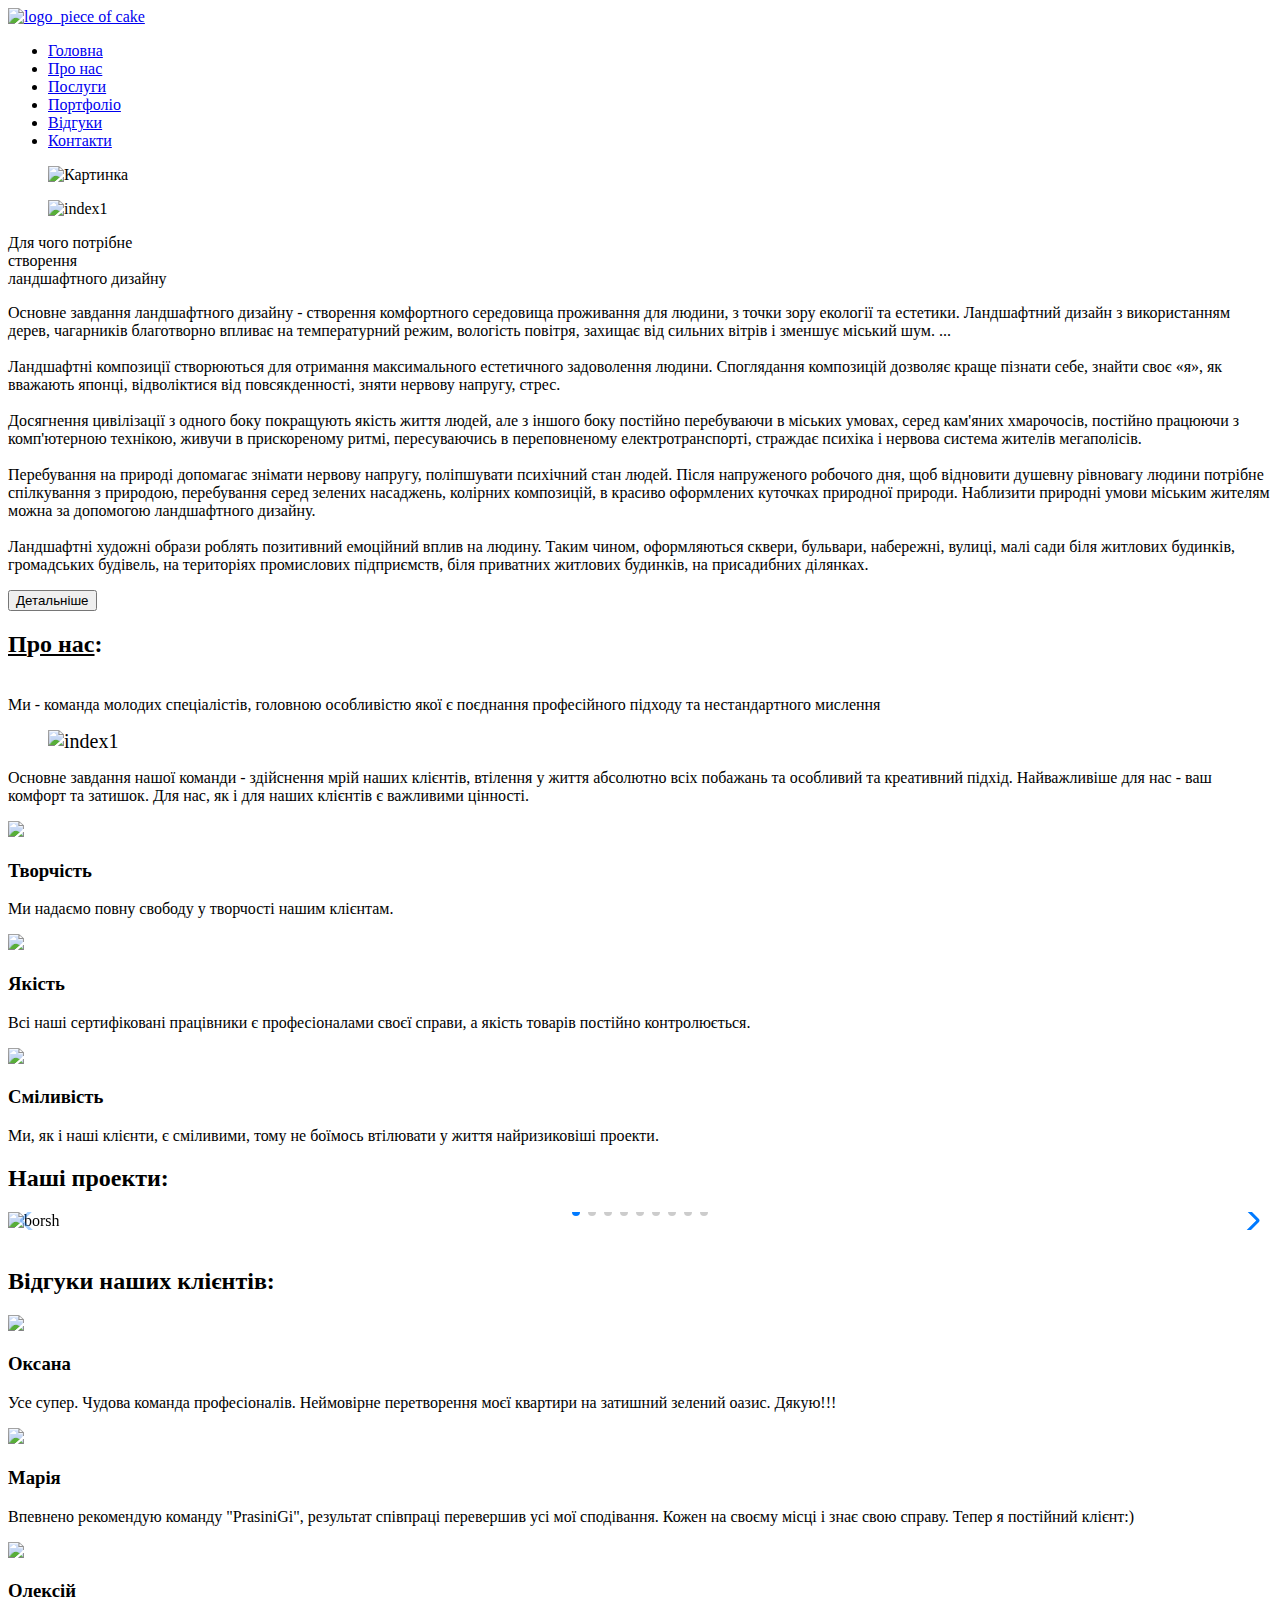
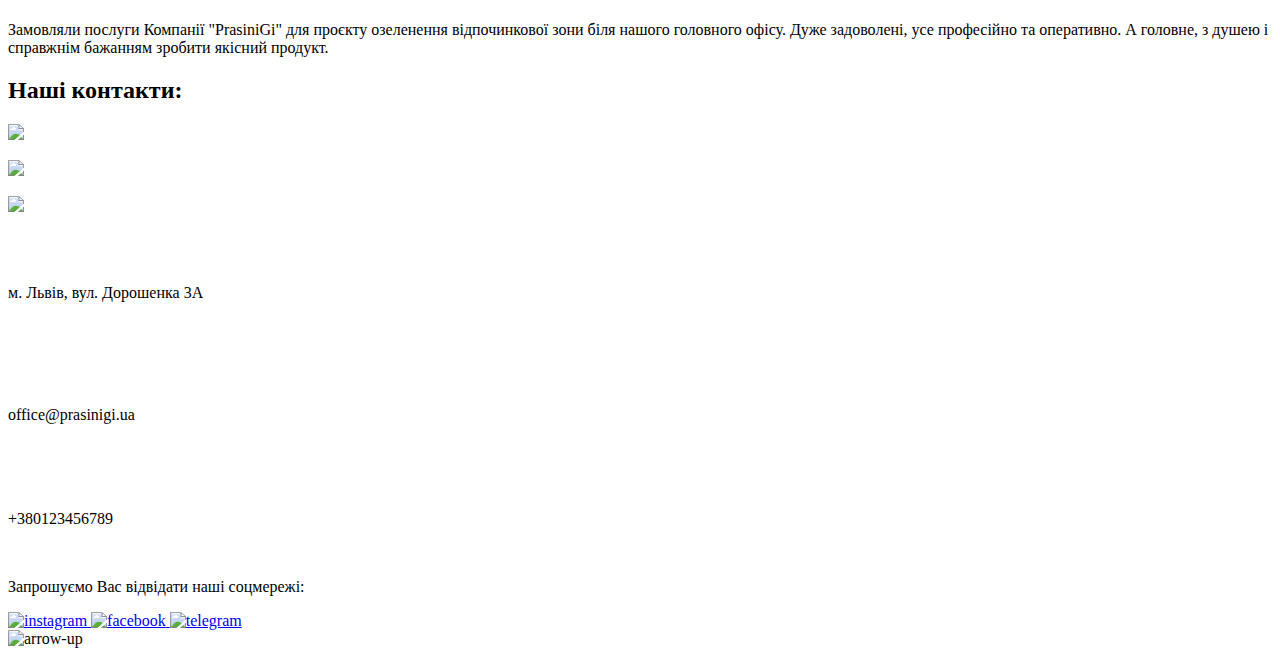
==== index.html @ 69ebd454 "releasw v1" ====
<!DOCTYPE html>
<html lang="en">
<head>
    <meta charset="UTF-8">
    <meta http-equiv="X-UA-Compatible" content="IE=edge">
    <meta name="viewport" content="width=device-width, initial-scale=1.0">
    <title>Prasini gi</title>
    <link rel="preconnect" href="https://fonts.gstatic.com">
    <link href="https://fonts.googleapis.com/css2?family=Oswald:wght@300;400&display=swap" rel="stylesheet">
    <link rel="stylesheet" href="style.css">
    <link rel="stylesheet" href="https://unpkg.com/swiper@8/swiper-bundle.min.css"/>
    <link rel="icon" href="img/favikon.png" type="image/png">
    <script src="http://ajax.googleapis.com/ajax/libs/jquery/1.7.1/jquery.min.js"></script>

</head>
<body>
    
    <header class="header"> 
        <div class="container">
            <div class="header__top header__item">
                <a class="logo" href="index.html">
                    <img class="logo__img" src="img/logo.png" alt="logo_piece of cake">
                </a>
                <div class="header__top-right">
                    <nav class="menu">
                        <div class="ham" >  
                            <span class="bar1"></span>  
                            <span class="bar2"></span>  
                            <span class="bar3"></span>  
                        </div>  
                        <div class="mobile__menu">
                            <ul class="menu__list nav">
                                <li class="menu__list-item">
                                    <a class="menu__list-link" href="index.html">Головна</a>
                                </li>
                                <li class="menu__list-item">
                                    <a class="menu__list-link" href="#about">Про нас</a>
                                </li>
                                <li class="menu__list-item">
                                    <a class="menu__list-link" href="service.html">Послуги</a>
                                </li>
                                <li class="menu__list-item">
                                    <a class="menu__list-link" href="#portfolio">Портфоліо</a>
                                </li>
                                <li class="menu__list-item">
                                    <a class="menu__list-link" href="#reviews">Відгуки</a>
                                </li>
                                <li class="menu__list-item">
                                    <a class="menu__list-link" href="#contact">Контакти</a>
                                </li>
                            </ul>
                            
                        </div>
                    </nav>
                </div>
            </div>
            
        </div>
    </header>

    

    
    <div class="hover08 column ">
        
        <figure><img src="img/landshaftniy-dizain.jpg" alt="Картинка" style="width:100%;"></figure>
                  
    </div>

    

    
	

    <main class="main">
        <div class="container">
            <div class="right__block">
                <section class="main__content">
                    <div class="row article__form ">
                        <div class="hover02 column">
                            <figure><img class="article__img mobile__none" src="img/banner2.jpg" alt="index1"></figure>
                        </div>

                        <div class="article__text">
                            <p>Для чого потрібне <br>створення <br>ландшафтного дизайну</p>
                        </div>
                    </div>
                        <div class="article__body">
                           
                            <p class="article__paragraph">Основне завдання ландшафтного дизайну - створення комфортного середовища проживання для людини, з точки зору екології 
                                та естетики. Ландшафтний дизайн з використанням дерев, чагарників благотворно впливає на температурний режим, вологість повітря, захищає від 
                                сильних вітрів і зменшує міський шум.
                                <span id="dots">...</span><span id="more">
                                    
                                        <br><br>Ландшафтні композиції створюються для отримання максимального естетичного задоволення людини. Споглядання композицій дозволяє 
                                        краще пізнати себе, знайти своє «я», як вважають японці, відволіктися від повсякденності, зняти нервову напругу, стрес.
                                    
                                    
                                        <br><br>Досягнення цивілізації з одного боку покращують якість життя людей, але з іншого боку постійно перебуваючи в міських умовах, 
                                        серед кам'яних хмарочосів, постійно працюючи з комп'ютерною технікою, живучи в прискореному ритмі, пересуваючись в переповненому 
                                        електротранспорті, страждає психіка і нервова система жителів мегаполісів.

                                        <br><br>Перебування на природі допомагає знімати нервову напругу, поліпшувати психічний стан людей. Після напруженого робочого дня, 
                                        щоб відновити душевну рівновагу людини потрібне спілкування з природою, перебування серед зелених насаджень, колірних композицій,
                                         в красиво оформлених куточках природної природи. Наблизити природні умови міським жителям можна за допомогою ландшафтного дизайну.

                                         <br><br>Ландшафтні художні образи роблять позитивний емоційний вплив на людину. Таким чином, оформляються сквери, бульвари, набережні, 
                                        вулиці, малі сади біля житлових будинків, громадських будівель, на територіях промислових підприємств, біля приватних житлових будинків, на присадибних ділянках.
                                    

                                </span></p>
                                
                            <button onclick="myFunction()" id="btn__more">Детальніше</button></div>
                            <a name="about"></a>

                    

                            


                            <div class="row article__form ">
                                
                                
                                <div class="article__text" >
                                    
                                   <div class = "about_us">
                                    <p> <h2><u>П</u>р<u>о нас</u>:</h2> <br>Ми - команда молодих спеціалістів, головною особливістю якої є поєднання професійного підходу та нестандартного мислення</p>
                                   </div>
                                        
                                   
                                </div>

                                <div class="hover02 column">
                                    <figure><img class="article__img mobile__none" src="img/banner1.png" alt="index1" style = "text-align: left;  font-size: 20px;"></figure>
                                    
                                </div>
                            </div>


                        <div class="article__body">
                               
                                <p class="article__paragraph">Основне завдання нашої команди - здійснення мрій наших клієнтів, втілення у життя абсолютно всіх побажань та особливий та креативний підхід.
                                    Найважливіше для нас - ваш комфорт та затишок. Для нас, як і для наших клієнтів є важливими цінності.
                                    
                                </p>
                        
                        </div>

                        
                        <div class="container1">
                            <div class="card">
                            <div class="face face1">
                                <div class="content">
                                    <img src="img/icon1.png">
                                    <h3>Творчість</h3>
                                </div>
                            </div>
                        <div class="face face2">
                                <div class="content">
                                    <p>Ми надаємо повну свободу у творчості нашим клієнтам.</p>
                                           
                                </div>
                            </div>
                        </div>

                            
                        <div class="card">
                            <div class="face face1">
                                <div class="content">
                                    <img src="img/icon2.png">
                                    <h3>Якість</h3>
                                </div>
                            </div>
                                <div class="face face2">
                                    <div class="content">
                                        <p>Всі наші сертифіковані працівники є професіоналами своєї справи, а якість товарів постійно контролюється.</p>
                                            
                                    </div>
                                </div>
                        </div>

                        <div class="card">
                            <div class="face face1">
                                <div class="content">
                                    <img src="img/icon3.png">
                                    <h3>Сміливість</h3>
                                </div>
                            </div>
                                <div class="face face2">
                                    <div class="content">
                                        <p>Ми, як і наші клієнти, є сміливими, тому не боїмось втілювати у життя найризиковіші проекти.</p>
                                            
                                    </div>
                                </div>
                        </div>

                           
                        
                    </div>


                        


                    <a name="portfolio"></a>
                    <h2>Наші проекти:</h2>
                            
                    
                        <div class="swiper mySwiper">
                            <div class="swiper-wrapper">
                                <div class="swiper-slide">
                                    <img class="swiper-image" src="img/slider1.jpg" alt="borsh">
                                </div>
                                <div class="swiper-slide">
                                    <img class="swiper-image" src="img/slider2.jpg" alt="borsh">
                                </div>
                                <div class="swiper-slide">
                                    <img class="swiper-image" src="img/slider1.jpg" alt="borsh">
                                </div>
                                <div class="swiper-slide">
                                    <img class="swiper-image" src="img/slider2.jpg" alt="borsh">
                                </div>
                                <div class="swiper-slide">
                                    <img class="swiper-image" src="img/slider1.jpg" alt="borsh">
                                </div>
                                <div class="swiper-slide">
                                    <img class="swiper-image" src="img/slider2.jpg" alt="borsh">
                                </div>
                                <div class="swiper-slide">
                                    <img class="swiper-image" src="img/slider1.jpg" alt="borsh">
                                </div>
                                <div class="swiper-slide">
                                    <img class="swiper-image" src="img/slider2.jpg" alt="borsh">
                                </div>
                                <div class="swiper-slide">
                                    <img class="swiper-image" src="img/slider1.jpg" alt="borsh">
                                </div>
                            </div>
                            <div class="swiper-button-next"></div>
                            <div class="swiper-button-prev"></div>
                            <div class="swiper-pagination"></div>
                          </div>
                      
                          <!-- Swiper JS -->
                          <script src="https://unpkg.com/swiper/swiper-bundle.min.js"></script>
                      
                          <!-- Initialize Swiper -->
                          <script>
                            var swiper = new Swiper(".mySwiper", {
                              slidesPerView: 1,
                              spaceBetween: 30,
                              keyboard: {
                                enabled: true,
                              },
                              pagination: {
                                el: ".swiper-pagination",
                                clickable: true,
                              },
                              navigation: {
                                nextEl: ".swiper-button-next",
                                prevEl: ".swiper-button-prev",
                              },
                            });
                          </script>


                        

                        



                        <br>
                        <a name="reviews"></a>
                        <h2>Відгуки наших клієнтів:</h2>

                        <div class="container1">
                            <div class="card">
                            <div class="face face1">
                                <div class="content">
                                    <img class = "round" src="img/client1.png">
                                    <h3>Оксана</h3>
                                </div>
                            </div>
                        <div class="face face2">
                                <div class="content">
                                    <p>Усе супер. Чудова команда професіоналів. Неймовірне перетворення моєї квартири на затишний зелений оазис. Дякую!!!</p>
                                           
                                </div>
                            </div>
                        </div>

                            
                        <div class="card">
                            <div class="face face1">
                                <div class="content">
                                    <img class = "round" src="img/client2.png">
                                    <h3>Марія</h3>
                                </div>
                            </div>
                                <div class="face face2">
                                    <div class="content">
                                        <p>Впевнено рекомендую команду "PrasiniGi", результат співпраці перевершив усі мої сподівання. Кожен на своєму місці і знає свою справу. Тепер я постійний клієнт:)</p>
                                            
                                    </div>
                                </div>
                        </div>

                           
                        <div class="card">
                            <div class="face face1">
                                <div class="content">
                                    <img class = "round" src="img/client3.png">
                                    <h3>Олексій</h3>
                                </div>
                            </div>
                            <div class="face face2">
                                <div class="content">
                                    <p>Замовляли послуги Компанії "PrasiniGi" для проєкту озеленення відпочинкової зони біля нашого головного офісу. Дуже задоволені, усе професійно та оперативно. А головне, з душею і справжнім бажанням зробити якісний продукт.</p>
                                            
                                </div>
                            </div>
                        </div>
                    </div>         
                    
                    


                    <a name="contact"></a>
                    <h2>Наші контакти:</h2>

                    <div class="textcols">
                        <div class="left__column">
                            <p class = "icon-contact"><img src="img/icon-contact1.png"></p>
                            <p class = "icon-contact"><img src="img/icon-contact2.png"></p>
                            <p class = "icon-contact"><img src="img/icon-contact3.png"></p>
                        </div>
                        <div class="right__column">
                            <br><br>
                        <p>м. Львів, вул. Дорошенка 3А</p>
                        <br><br><br><br>
                        <p>office@prasinigi.ua</p>
                        <br><br><br>
                        <p>+380123456789</p>
                        <br>
                        </div>
                        
                    </div>



                    



                    
                    


                    </div>
                    </section>
                </div>
            </div>
        </div>
    </main>

 

    <footer class="footer">
        <div class="footer__head">
            <p>Запрошуємо Вас відвідати наші соцмережі:</p>
        </div>
        <div class="footer__row-icons">
            <a class="footer__icon" href="https://www.instagram.com/">
                <img class="social-icon" src="img/instagram.png" alt="instagram">
            </a>
            <a class="footer__icon" href="https://www.facebook.com/">
                <img class="social-icon" src="img/facebook.png" alt="facebook">
            </a>
            <a class="footer__icon" href="https://web.telegram.org/">
                <img class="social-icon" src="img/telegram.png" alt="telegram">
            </a>
        </div>
        
    </footer>

    
    <script src="https://unpkg.com/swiper@8/swiper-bundle.min.js"></script>
    <script src="script.js"></script>
    
    <div id = "toTop">
        <img class="up__icon" src="img/arrow-up.png" alt="arrow-up">
    </div>

</body>
</html>
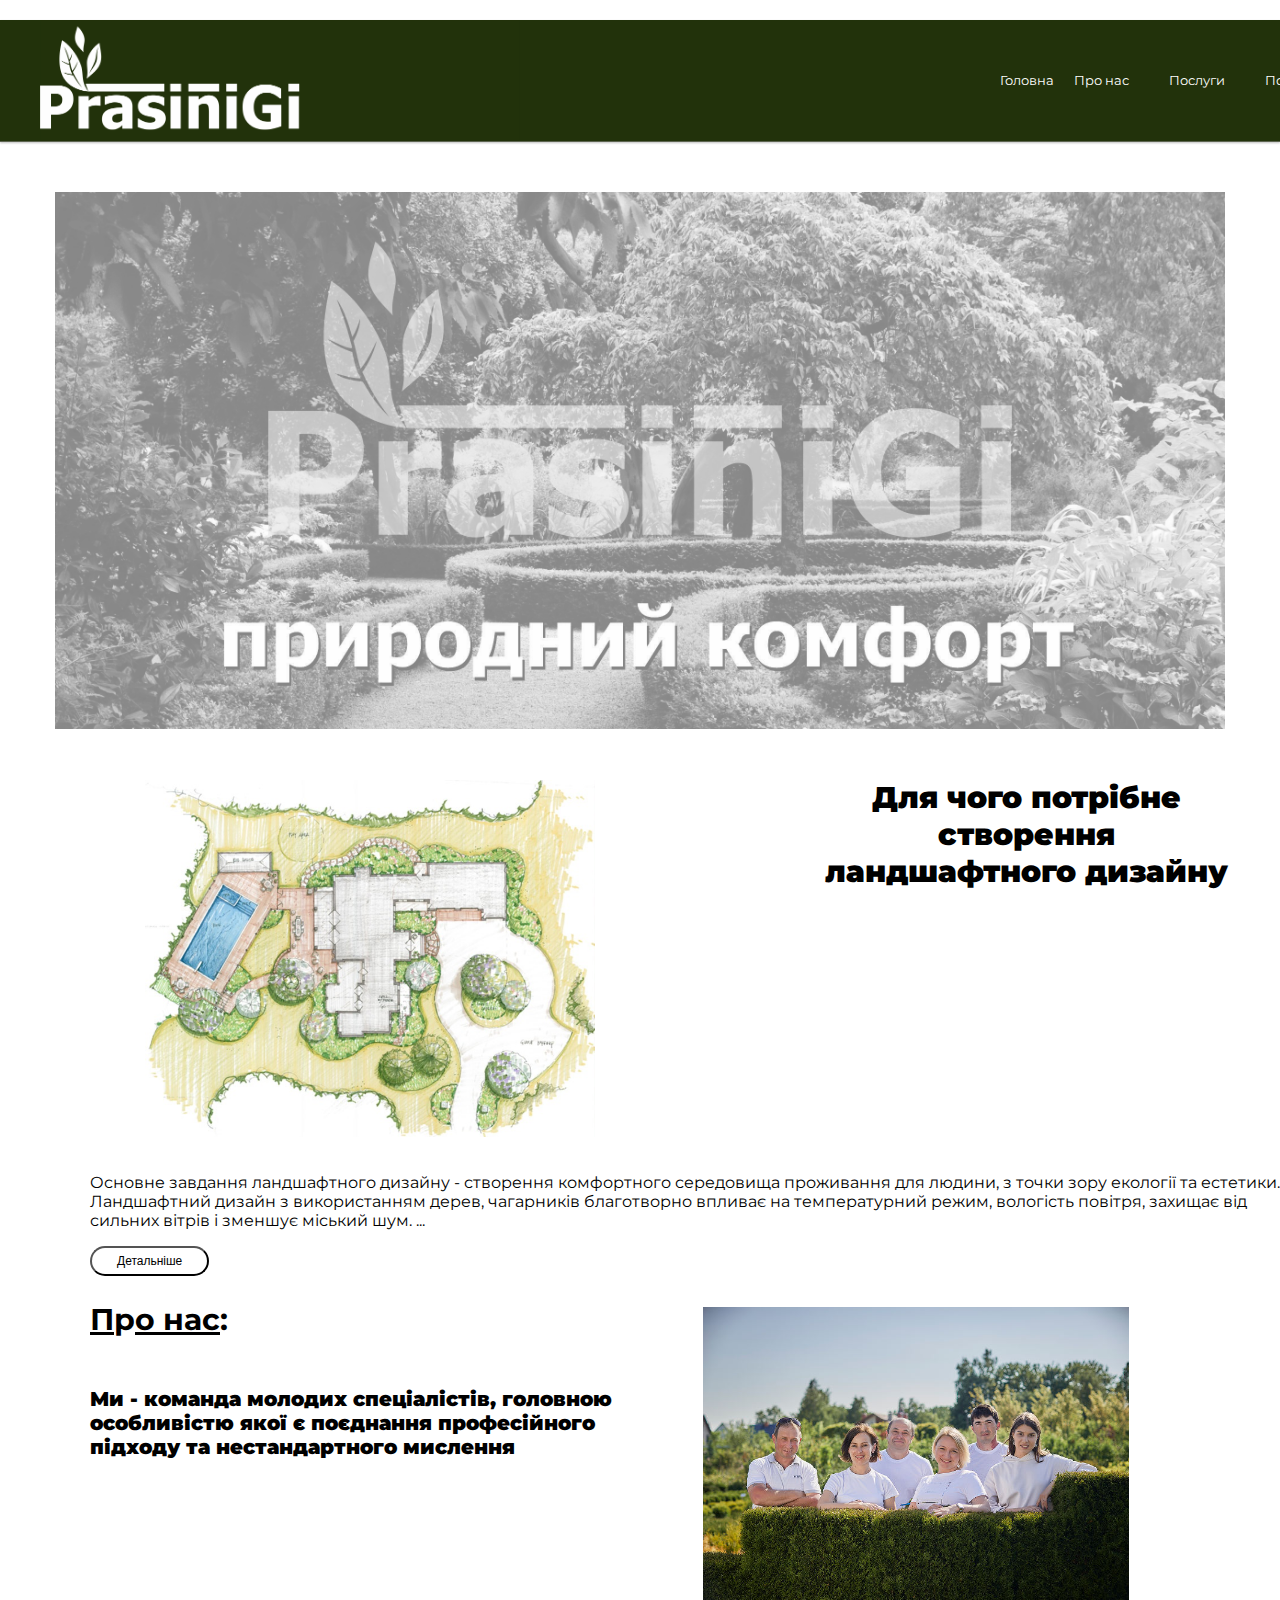
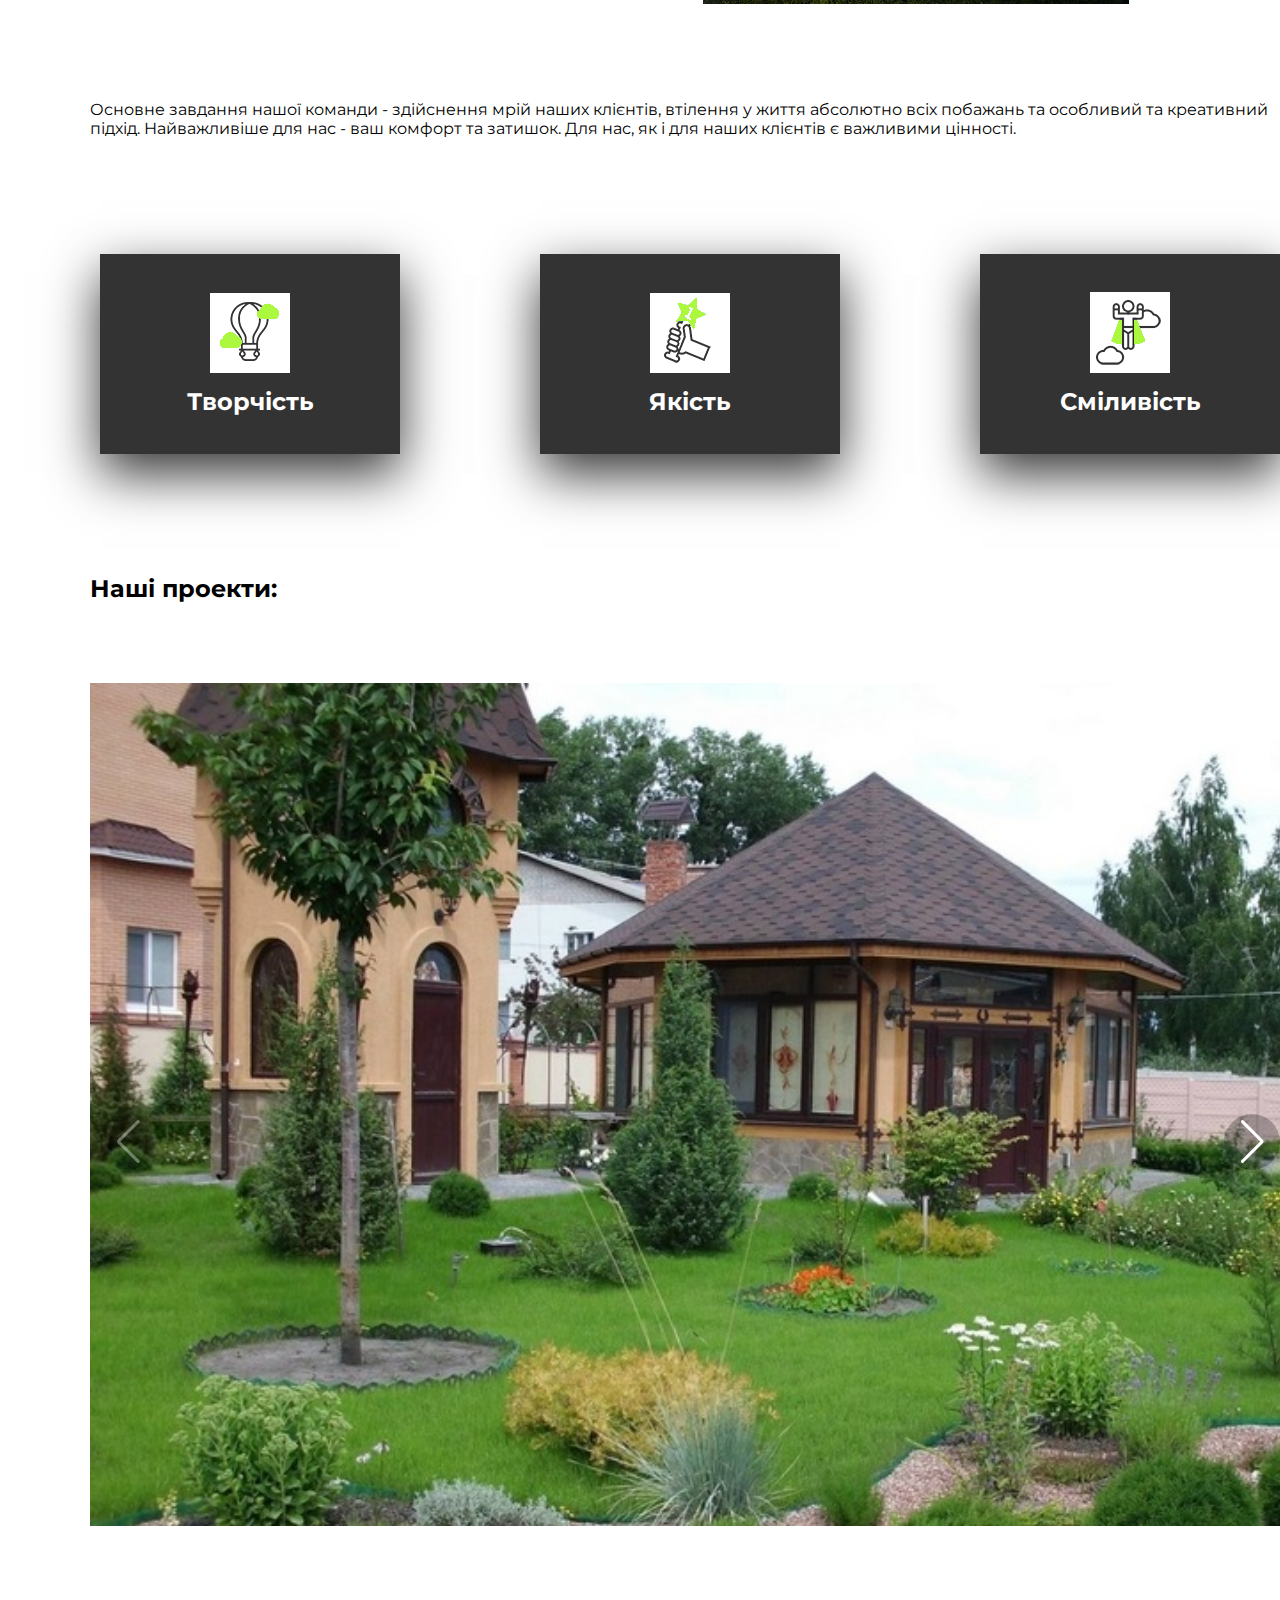
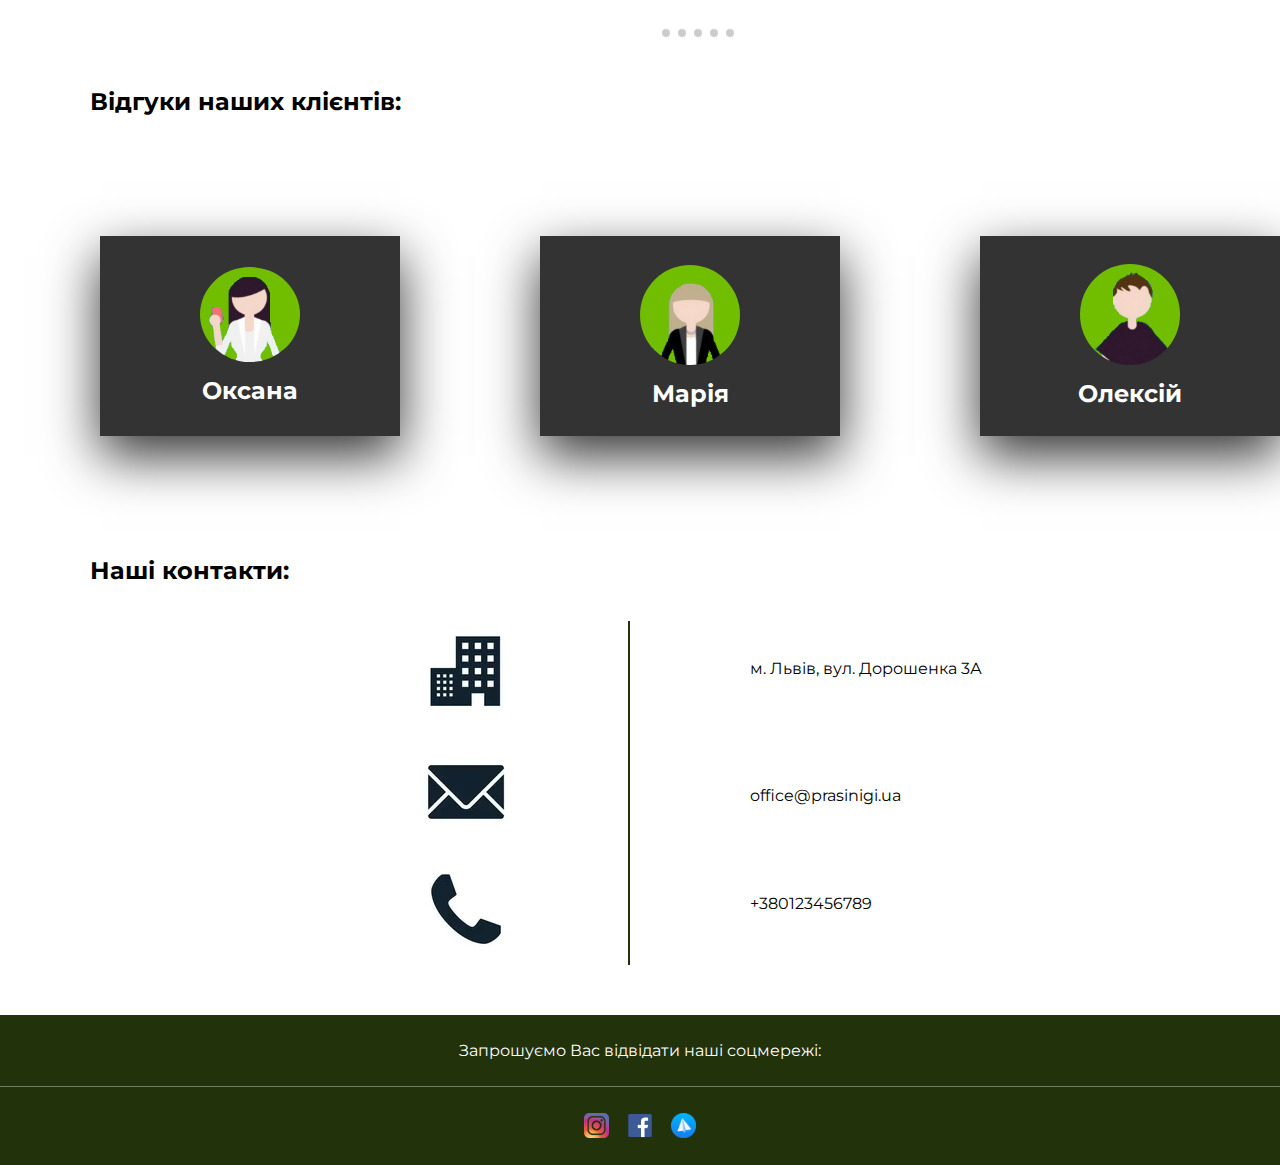
==== commit aea9f137: "your message" ====
--- a/index.html
+++ b/index.html
@@ -10,6 +10,7 @@
     <link rel="stylesheet" href="style.css">
     <link rel="stylesheet" href="https://unpkg.com/swiper@8/swiper-bundle.min.css"/>
     <link rel="icon" href="img/favikon.png" type="image/png">
+    <link rel="stylesheet" href="https://unpkg.com/swiper/swiper-bundle.min.css"/>
     <script src="http://ajax.googleapis.com/ajax/libs/jquery/1.7.1/jquery.min.js"></script>
 
 </head>
@@ -205,69 +206,38 @@
                     <a name="portfolio"></a>
                     <h2>Наші проекти:</h2>
                             
-                    
-                        <div class="swiper mySwiper">
-                            <div class="swiper-wrapper">
-                                <div class="swiper-slide">
-                                    <img class="swiper-image" src="img/slider1.jpg" alt="borsh">
-                                </div>
-                                <div class="swiper-slide">
-                                    <img class="swiper-image" src="img/slider2.jpg" alt="borsh">
-                                </div>
-                                <div class="swiper-slide">
-                                    <img class="swiper-image" src="img/slider1.jpg" alt="borsh">
-                                </div>
-                                <div class="swiper-slide">
-                                    <img class="swiper-image" src="img/slider2.jpg" alt="borsh">
-                                </div>
-                                <div class="swiper-slide">
-                                    <img class="swiper-image" src="img/slider1.jpg" alt="borsh">
-                                </div>
-                                <div class="swiper-slide">
-                                    <img class="swiper-image" src="img/slider2.jpg" alt="borsh">
-                                </div>
-                                <div class="swiper-slide">
-                                    <img class="swiper-image" src="img/slider1.jpg" alt="borsh">
-                                </div>
-                                <div class="swiper-slide">
-                                    <img class="swiper-image" src="img/slider2.jpg" alt="borsh">
-                                </div>
-                                <div class="swiper-slide">
-                                    <img class="swiper-image" src="img/slider1.jpg" alt="borsh">
-                                </div>
-                            </div>
-                            <div class="swiper-button-next"></div>
-                            <div class="swiper-button-prev"></div>
-                            <div class="swiper-pagination"></div>
-                          </div>
+                    <div class="swiper mySwiper">
+                        <div class="swiper-wrapper">
+                            <div class="swiper-slide">
+                                <img class="swiper-image" src="img/slider1.jpg" alt="borsh">
+                            </div>
+                            <div class="swiper-slide">
+                                <img class="swiper-image" src="img/slider2.jpg" alt="borsh">
+                            </div>
+                            <div class="swiper-slide">
+                                <img class="swiper-image" src="img/slider3.jpg" alt="borsh">
+                            </div>
+                            <div class="swiper-slide">
+                                <img class="swiper-image" src="img/slider4.jpg" alt="borsh">
+                            </div>
+                            <div class="swiper-slide">
+                                <img class="swiper-image" src="img/slider5.jpg" alt="borsh">
+                            </div>
+                            <div class="swiper-slide">
+                                <img class="swiper-image" src="img/slider6.jpg" alt="borsh">
+                            </div>
+
+                        </div>
+                        <div class="swiper-button-next"></div>
+                        <div class="swiper-button-prev"></div>
+                        <div class="swiper-pagination"></div>
+                      </div>
+                  
                       
-                          <!-- Swiper JS -->
-                          <script src="https://unpkg.com/swiper/swiper-bundle.min.js"></script>
-                      
-                          <!-- Initialize Swiper -->
-                          <script>
-                            var swiper = new Swiper(".mySwiper", {
-                              slidesPerView: 1,
-                              spaceBetween: 30,
-                              keyboard: {
-                                enabled: true,
-                              },
-                              pagination: {
-                                el: ".swiper-pagination",
-                                clickable: true,
-                              },
-                              navigation: {
-                                nextEl: ".swiper-button-next",
-                                prevEl: ".swiper-button-prev",
-                              },
-                            });
-                          </script>
-
-
-                        
-
-                        
-
+                      <script src="https://unpkg.com/swiper/swiper-bundle.min.js"></script>
+
+
+                        
 
 
                         <br>
--- a/style.css
+++ b/style.css
@@ -0,0 +1,985 @@
+@import url('https://fonts.googleapis.com/css2?family=Montserrat:wght@300;500;800&display=swap');
+
+*,
+*::after,
+*::before{
+    box-sizing: border-box;
+}
+
+body{
+    
+    font-family: 'Montserrat', sans-serif;
+    margin: 0;
+}
+
+
+
+.nav .menu__list-link, .nav {
+    text-decoration: none;
+    color:#fff;
+    font-size: 13px;
+}
+
+.category-nav-link{
+    text-decoration: none;
+    color:rgb(0, 0, 0);
+    font-size: 13px;
+}
+
+.nav .menu__list-link:hover, .category-nav-link:hover{
+    text-decoration: underline;
+}
+
+.nav{
+    list-style-type: none;
+    padding: 0;
+}
+
+.row{
+    display: flex;
+    justify-content: space-between;
+}
+
+.title{
+    text-align: center;
+    font-size: 32px;
+    margin-top: 0;
+}
+
+/*Header*/
+
+.header{
+    border-bottom: 1px solid rgba(151, 151, 151, 0.5);
+    box-shadow: 0px 1px 2px rgb(0 0 0 / 25%);
+    margin-bottom: 50px;
+    background-color: rgb(34, 50, 11);
+    color: #fff;
+}
+
+
+.logo__img{
+    
+    float: left;
+    width: 50%;
+            
+}
+
+.header__top{
+    justify-content: left;
+    align-items:center;
+    white-space: nowrap;
+}
+
+.header__top-right{
+    justify-content: right;
+    width: 20%;
+}
+
+.header__item{
+    display: flex;
+    margin-top: 20px;
+}
+
+.mobile__menu{
+    display: flex;
+    align-items: center;
+    justify-content: space-between;
+}
+
+.button{
+    font-size: 12px;
+    line-height: 6px;
+    color: rgb(34, 50, 11);
+    text-decoration: none;
+    background-color: #fff;
+    padding: 10px 25px;
+    border-radius: 15px;
+    white-space: nowrap;
+}
+
+.button:hover{
+    color: #fff;
+    text-decoration: none;
+    background-color: rgb(34, 50, 11);
+}
+
+.menu__list{
+    display: flex;
+}
+
+.menu__list-link{
+    margin: 0 20px;
+}
+
+.menu__list-item:first-child .menu__list-link{
+    justify-content: right;
+    margin-left: auto;
+    margin-right: 0;
+    color: #fff;
+}
+
+.ham, .white-ham{  
+    display:none;  
+    padding:5px;  
+    cursor:pointer;  
+}  
+   
+.bar1,.bar2,.bar3{  
+    display:block;  
+    width:35px;  
+    height:3px;  
+    margin:5px auto;  
+    background-color:#101010;  
+    transition: 0.4s;  
+}
+
+.white-bar1, .white-bar2, .white-bar3{
+    display:block;  
+    width:30px;  
+    height:3px;  
+    margin:5px auto;  
+    background-color:#fff;  
+}
+
+.header__bottom{
+    justify-content: end;
+    margin-bottom: 30px;
+}
+
+
+
+/*Block of categories*/
+
+.block__category{
+    background-color: #fff;
+    border-radius: 15px;
+    margin-bottom: 50px;
+}
+
+.block__category-header{
+    background-color: #000;
+    color: #fff;
+    border-radius: 15px;
+    padding: 10px 25px;
+    text-align: center;
+    font-weight: bold;
+}
+
+.block__category-header .white-ham{
+    border: 1px solid;
+    border-radius: 5px;
+}
+
+.block__category-title{
+    margin: 5px;
+    
+}
+
+.category-nav{
+    text-align: center;
+}
+
+.category-nav-item{
+    padding: 10px 0;
+}
+
+/*Main content*/
+
+.swiper{
+    height: 300px;
+}
+
+.right__block{
+    width: 100%;
+    margin-left: 50px;
+}
+
+
+.swiper-pagination-bullet-active{
+    background: #fff !important;
+}
+
+.swiper-button-next, .swiper-button-prev{
+    color: #fff !important;
+    background: rgba(0, 0, 0, 0.25);
+    padding: 28px;
+    border-radius: 100%;
+}
+
+.atricle__form{
+    margin-top: 50px;
+    align-items: center;
+}
+
+.article__title{
+    font-size: 18px;
+}
+
+/*Footer*/
+
+.footer{
+    background-color: rgb(34, 50, 11);
+    text-align: center;
+    padding-bottom: 10px;
+    margin-top: 50px;
+}
+
+.footer .menu__list{
+    justify-content: center;
+}
+
+.footer__head{
+    color: white;
+    border-bottom: 0.5px solid rgba(255, 255, 255, 0.37);
+    padding: 10px;
+}
+
+.social-icon{
+    height: 25px;
+    padding: 0 5px;
+    margin-top: 2%;
+    margin-bottom: 1%;
+    
+}
+
+.footer__icon{
+    
+    text-decoration: none;
+}
+
+.footer__text{
+    font-size: 12px;
+}
+
+/*Catalog*/
+
+.catalog__item{
+    position: relative;
+    width: 45%;
+    height: 236px;
+}
+
+.catalog__item:hover .overlay{
+    height: 100%;
+}
+
+.catalog__item:hover .catalog__item-bottom{
+    display: none;
+}
+
+.overlay {
+    position: absolute;
+    bottom: 0;
+    left: 0;
+    right: 0;
+    background: rgba(0, 0, 0, 0.5);
+    overflow: hidden;
+    width: 100%;
+    height: 0;
+    transition: .5s ease;
+    color: #fff;
+    text-align: center;
+}
+
+.catalog__item-bottom{
+    position: absolute;
+    background-color: #000;
+    bottom: 0;
+    color: #fff;
+    width: 100%;
+    padding: 20px;
+}
+
+.catalog__img{
+    width: 100%;
+    height: 100%;
+}
+
+.catalog__item-text{
+    margin: 0;
+    font-size: 14px;
+}
+
+.catalog__item-title{
+    margin-bottom: 40px;
+    font-size: 18px;
+    margin-top: 100px;
+}
+
+.catalog .row{
+    margin: 50px 0;
+    display: flex;
+}
+
+@media only screen and (max-width:800px){
+
+    
+    .header__top-right{
+        width: auto;
+    }
+
+    .row{
+        display: block;
+    }
+
+    .mobile__menu .menu__list{
+        display: block;
+        text-align: center;
+        margin-bottom: 80px;
+    }
+
+    .mobile__menu .nav .menu__list-link{
+        margin: 0;
+        color: #fff;
+        font-size: 18px;
+    }
+
+    .mobile__menu{  
+        width: 100%;
+        height: 100%;
+        display: block;
+        text-align: center;
+        padding-top: 200px;
+        position: fixed;
+        top: 200px;
+        right: -100%;
+        transition: 0.5s;
+        margin: 0 auto;
+        z-index: 10;
+        background-color: #101010;
+    }  
+
+    .nav-change{  
+        right: 0;
+        z-index: 100;
+        transition: 0.2s ease;  
+    }  
+
+    .catalog .block__category-body{
+        display: none;
+    }
+
+    .hidden{
+        overflow: hidden;
+    }
+
+    .ham, .white-ham{  
+        display:block;  
+    }  
+
+    .change .bar1{  
+        transform: rotate(45deg) translate(8px,3px);  
+    }  
+
+    .change .bar2{  
+        opacity: 0;  
+    }  
+
+    .change .bar3{  
+        transform: rotate(-45deg) translate(8px,-3px);  
+    }  
+
+    .article__text{
+        width: 100%;
+    }
+
+    .right__block {
+        width: auto;
+        margin: 40px;
+        text-align: center;
+    }
+
+    .article__img {
+        width: 90%;
+    }
+
+    .mobile__menu .menu__list-item{
+        margin: 30px;
+        color: #fff;
+    }
+
+    .button{
+        font-size: 16px;
+    }
+
+    .mobile__none{
+        display: none;
+    }
+
+    .catalog .block__category-header{
+        display: flex;
+        justify-content: space-between;
+        align-items: center;
+    }
+
+
+    
+
+    
+}  
+
+
+@media only screen and (min-width:1000px){
+    .container1{
+        max-width: 1220px;
+        margin-left: auto;
+        margin-right: auto; 
+        padding: 0 10px;
+        position: relative;
+        display: flex;
+        justify-content: space-between;
+        
+        
+    }
+}
+/* контейнер для карток - цінностей*/
+
+
+@media only screen and (max-width:500px){
+    
+
+    .swiper-button-next, .swiper-button-prev{
+        display: none !important;
+    }
+
+    .swiper {
+        height: auto;
+    }
+
+    .catalog__item{
+        width: 100%;
+        height: 170px;
+        margin: 50px 0;
+    }
+
+    .catalog__item-bottom{
+        padding: 8px;
+    }
+
+    .catalog__item-title{
+        margin-top: 30px;
+    }
+
+    .catalog .row {
+        margin: 0;
+        display: block;
+    }
+
+    .backdown{
+        margin-left: none;
+    }
+
+   
+    
+}
+
+
+/*recipe*/
+.recipe__form{
+    margin-top: 50px;
+    align-items: center;
+}
+
+.recipe__img{
+    width: 50%;
+    position: relative;
+    
+}
+.recipe__ingredients__title{
+    width: 90%;
+    text-align: left;
+    font-weight: 600;
+    margin-left: 5%;    
+}
+.recipe__ingredients__text{
+    width: 90%;
+    text-align: left;
+    
+    font-size: small;
+}
+
+.recipe__title{
+    font-size: 18px;
+}
+
+/*arrow up*/
+
+#toTop {
+    width:100px;
+    position:fixed;
+    bottom:10px; 
+    right:10px;
+    cursor:pointer;
+    display:none;
+}
+
+.up__icon{
+    height: 45px;
+}
+
+#more {display: none;}
+
+#btn__more{
+    font-size: 12px;
+    line-height: 6px;
+    color: #000000;
+    text-decoration: none;
+    background-color: #fff;
+    padding: 10px 25px;
+    border-radius: 15px;
+    white-space: nowrap;
+}
+
+#btn__more:hover{
+    color: #fff;
+    text-decoration: none;
+    background-color: #000;
+}
+
+
+
+.swiper {
+    width: 100%;
+    height: 100%;
+  }
+.swiper-slide {
+    text-align: center;
+    font-size: 18px;
+    background: #fff;
+    display: -webkit-box;
+
+    display: -ms-flexbox;
+    display: -webkit-flex;
+    display: flex;
+    -webkit-box-pack: center;
+    -ms-flex-pack: center;
+    -webkit-justify-content: center;
+    justify-content: center;
+    -webkit-box-align: center;
+    -ms-flex-align: center;
+    -webkit-align-items: center;
+    align-items: center;
+  }
+
+
+
+
+
+
+  .main__photo{
+    height: 100%;
+ 
+  }
+
+
+
+.article{
+    position: relative;
+    text-align: center;
+    color: white;
+    
+    font-size: 50px;
+}
+/* Стилі для тексту */
+    .text-block {
+    position: absolute;
+    bottom: 35%;
+    left: 50%;
+   
+    
+}
+
+
+.container{
+    max-width: 1220px;
+    margin-left: auto;
+    margin-right: auto; 
+    padding: 0 10px;
+    
+    
+}
+
+
+
+/*налаштування стилю для карток - цінності і відгуки*/
+.container .card{
+    position: relative;
+    cursor: pointer;
+}
+
+.container .card .face{
+    width: 300px;
+    height: 200px;
+    transition: 0.5s;
+}
+
+.container .card .face.face1{
+    position: relative;
+    background: #333;
+    display: flex;
+    justify-content: center;
+    align-items: center;
+    text-align: center;
+    z-index: 1;
+    transform: translateY(100px);
+}
+
+.container .card:hover .face.face1{
+    background:  rgb(113, 189, 0); 
+    transform: translateY(0);
+}
+
+.container .card .face.face1 .content{
+    opacity: 0.2;
+    transition: 0.5s;
+    
+}
+
+.container .card .face.face1 .content{
+    opacity: 1;
+}
+
+.container .card .face.face1 .content img{
+    max-width: 100px;
+}
+
+.container .card .face.face1 .content h3{
+    margin: 10px 0 0;
+    padding: 0;
+    color: #fff;
+    text-align: center;
+    font-size: 1.5em;
+}
+
+.container .card .face.face2{
+    position: relative;
+    background: #fff;
+    display: flex;
+    justify-content: center;
+    align-items: center;
+    padding: 20px;
+    box-sizing: border-box;
+    box-shadow: 0 20px 50px rgba(0, 0, 0, 0.8);
+    transform: translateY(-100px);
+}
+
+.container .card:hover .face.face2{
+    transform: translateY(0);
+}
+
+.container .card .face.face2 .content p{
+    margin: 0;
+    padding: 0;
+}
+
+.container .card .face.face2 .content a{
+    margin: 15px 0 0;
+    display:  inline-block;
+    text-decoration: none;
+    font-weight: 900;
+    color: #333;
+    padding: 5px;
+    border: 1px solid #333;
+}
+
+.container .card .face.face2 .content a:hover{
+    background: #333;
+    color: #fff;
+}
+
+
+/*налаштування до hover-ефектів на картинках*/
+.column {
+    margin: 15px 15px 0;
+    padding: 0;
+  }
+  .column:last-child {
+    padding-bottom: 60px;
+  }
+  .column::after {
+    content: '';
+    clear: both;
+    display: block;
+  }
+  .column div {
+    position: relative;
+    float: left;
+    width: 300px;
+    height: 200px;
+    margin: 0 0 0 25px;
+    padding: 0;
+  }
+  .column div:first-child {
+    margin-left: 0;
+  }
+  .column div span {
+    position: absolute;
+    bottom: -20px;
+    left: 0;
+    z-index: -1;
+    display: block;
+    width: 300px;
+    margin: 0;
+    padding: 0;
+    color: #444;
+    font-size: 18px;
+    text-decoration: none;
+    text-align: center;
+    -webkit-transition: .3s ease-in-out;
+    transition: .3s ease-in-out;
+    opacity: 0;
+  }
+  
+  figure:hover+span {
+    text-align: left;
+    bottom: -36px;
+    opacity: 1;
+  }
+
+
+/*hover для головного фото - чорно білий ефект*/
+.hover08 figure img {
+  -webkit-filter: grayscale(100%);
+  filter: grayscale(100%);
+  -webkit-transition: .3s ease-in-out;
+  transition: .3s ease-in-out;
+  opacity: 0.6;
+}
+.hover08 figure:hover img {
+  -webkit-filter: grayscale(0);
+  filter: grayscale(0);
+  opacity: 1;
+}
+
+/*hover для  фото статті - збільшення зображення*/
+  .hover02 figure img {
+    width: 80%;
+    height: auto;
+    -webkit-transition: .3s ease-in-out;
+    transition: .3s ease-in-out;
+  }
+  .hover02 figure:hover img {
+    width: 90%;
+  }
+
+/*hover  для тексту статті - тінь+зміна кольру*/
+  .article__text{
+    width: 60%;
+    font-size: 30px;
+    text-align: center;
+    font-weight: 900;
+    -webkit-transition: all 0.5s ease;
+          transition: all 0.5s ease;
+}
+
+
+
+
+  
+/*налаштування стилю заголовку Про нас*/
+.about_us{
+    text-align: left; 
+    font-size: 20px;
+    
+}
+
+
+
+
+/* налаштування стилів до розділу контакти*/
+.textcols {
+	column-width: 50%;
+	column-count: 2;
+	column-gap: 10%;
+    
+	
+}
+
+.left__column{
+    text-align: center;
+    
+    border-right: 2px solid rgb(34, 50, 11);
+    
+}
+
+.right__column{
+    text-align: left;  
+}
+
+.icon-contact{
+    margin-left: 40%;
+}
+
+
+.round{
+    border-radius: 50%
+}
+
+
+
+.swiper {
+    width: 100%;
+    height: 100%;
+  }
+
+  .swiper-slide {
+    margin-top: 5%;
+    margin-bottom: 10%;
+    text-align: center;
+    font-size: 18px;
+    background: #fff;
+
+    /* Center slide text vertically */
+    display: -webkit-box;
+    display: -ms-flexbox;
+    display: -webkit-flex;
+    display: flex;
+    -webkit-box-pack: center;
+    -ms-flex-pack: center;
+    -webkit-justify-content: center;
+    justify-content: center;
+    -webkit-box-align: center;
+    -ms-flex-align: center;
+    -webkit-align-items: center;
+    align-items: center;
+  }
+
+  .swiper-slide img {
+    display: block;
+    width: 100%;
+    height: 100%;
+    object-fit: cover;
+  }
+
+  
+
+  /*hover ефект ліній зверху та знизу текста для заголовків категорій послуг*/
+
+h3.title-underline{
+    font-size: 1em; 
+    color: #5a5a5a; 
+    text-align: center; 
+}
+
+h3.title-underline:before {
+    content: '';
+    display: block;
+    height: 1px; 
+    background: rgb(34, 50, 11); 
+    width: 336px; 
+    margin: 0 auto 10px; 
+	transition: 1s; 
+}
+h3.title-underline:hover:before {
+    width: 383px; 
+	transition: ease-out 1s;
+}
+
+h3.title-underline:after {
+    content: '';
+    display: block;
+    height: 1px; 
+    background: rgb(34, 50, 11); 
+    width: 336px; 
+    margin: 10px auto 0; 
+	transition: 1s; 
+}
+h3.title-underline:hover:after {
+    width: 383px; 
+	transition: ease-out 1s; 
+}
+     
+
+/*кнопка додавання товару до замовлення*/
+label {
+    font-size: 20px;
+    
+    margin: 0 0.25em;
+    font-family: sans-serif;
+    position: relative;
+    cursor: pointer;
+  }
+
+  label::before {
+    content: "";
+    position: absolute;
+    width: 0;
+    height: 2px;
+   
+    top: 50%;
+    left: 0;
+    transition: all 250ms linear;
+  }
+
+  input[type="checkbox"] {
+    position: relative;
+    appearance: none;
+    -moz-appearance: none;
+    -webkit-appearance: none;
+    width: 20px;
+    height: 20px;
+    border: 2px solid #000;
+    background: transparent;
+    outline: none;
+    border-radius: 15%;
+    transition: all 150ms linear;
+    cursor: pointer;
+  }
+
+  input[type="checkbox"]:before {
+    content: "\2713";
+    position: absolute;
+    top: 50%;
+    left: 50%;
+    transform: translate(-50%, -50%);
+    color: rgb(16, 200, 65);
+    font-size: 0;
+    font-weight: 700;
+    transition: all 250ms linear;
+  }
+
+  input[type="checkbox"]:checked:before {
+    font-size: 36px;
+  }
+
+  input[type="checkbox"]:checked {
+    border: none;
+  }
+
+  input[type="checkbox"]:checked ~ label::before {
+    width: 100%;
+  }
+
+  
+  
+
+
+  .image-container {
+    position: relative;
+    text-align: center;
+    color: white;
+    font-size: 32px;
+    margin-top: 10px;
+    
+}
+
+.bottom-left {
+    position: absolute;
+    bottom: 8px;
+    left: 16px;
+}
+
+
+.left__block{
+    position:fixed;
+}
+
+.backdown{
+    margin-left: 330px;
+}
+
+
+/*Кошторис*/
+.hidden{
+    display: none;   
+}